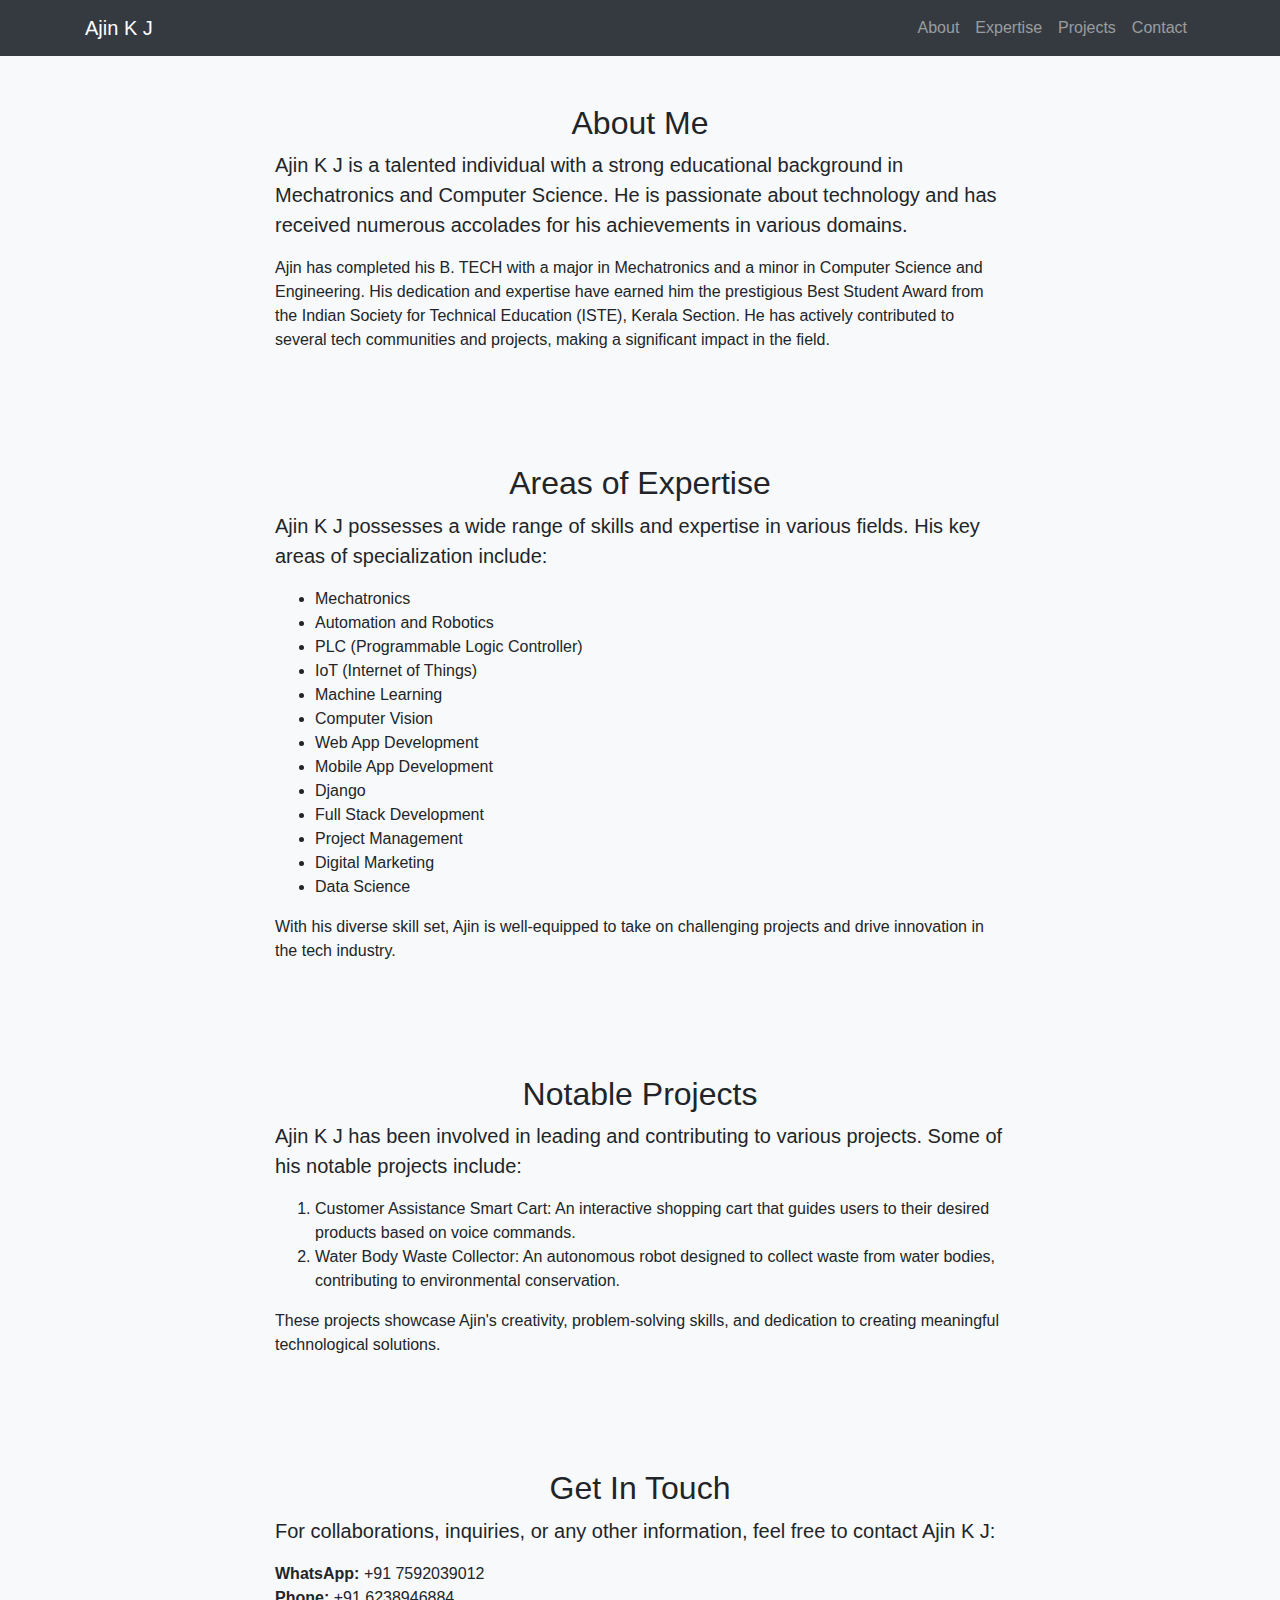
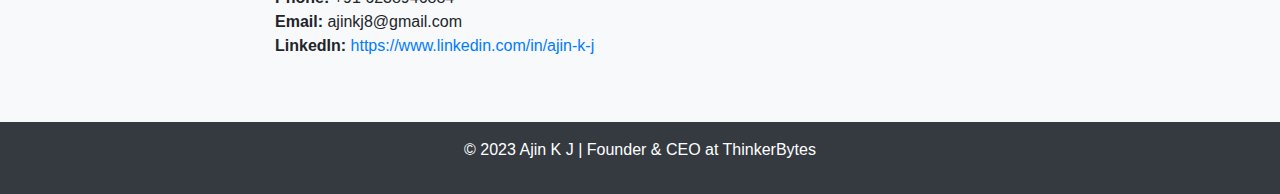
==== about.html @ 4cccd1d5 "Add files via upload" ====
<!DOCTYPE html>
<html lang="en">
<head>
  <meta charset="UTF-8">
  <meta http-equiv="X-UA-Compatible" content="IE=edge">
  <meta name="viewport" content="width=device-width, initial-scale=1">
  <title>Ajin K J - About Me</title>
  <meta name="keywords" content="Ajin K J, About Me, who is Ajin k j, Ajin k j abot, tell me about Ajin k j, Mechatronics, Automation, Robotics, PLC, IoT, Machine Learning, Computer Vision, Web App Development, Mobile App Development,">
  <meta name="description" content="Welcome to Ajin K J's About Me page. Learn more about Ajin, his background, education, expertise in Mechatronics, Automation, Robotics, Machine Learning, Web App Development, and more.">
  <meta name="author" content="Ajin K J">


  <!-- Open Graph Meta Tags -->
  <meta property="og:title" content="AJIN K J - Mechatronics Engineer, Entrepreneur, Web Developer, Data Science, Machine Learning, IoT, Robotics, Automation, Digital Marketing Enthusiast">
  <meta property="og:description" content="Welcome to Ajin K J's About Me page. Learn more about Ajin, his background, education, expertise in Mechatronics, Automation, Robotics, Machine Learning, Web App Development, and more. Contact me for your project needs.">
  <meta property="og:image" content="https://ajinkj.github.io/images/home-bg.jpg">
  <meta property="og:url" content="https://ajinkj.github.io/about.html">
  <meta property="og:type" content="website">
  <meta property="og:site_name" content="AJIN K J About">

  <!-- Bootstrap CSS -->
  <link rel="stylesheet" href="https://stackpath.bootstrapcdn.com/bootstrap/4.5.2/css/bootstrap.min.css">

  <!-- Custom CSS -->
  <style>
    /* Add custom CSS styles here if needed */
  </style>
</head>
<body class="bg-light">

  <!-- Navigation Bar -->
  <nav class="navbar navbar-expand-md navbar-dark bg-dark">
    <div class="container">
      <a class="navbar-brand" href="#">Ajin K J</a>
      <button class="navbar-toggler" type="button" data-toggle="collapse" data-target="#navbarNav" aria-controls="navbarNav" aria-expanded="false" aria-label="Toggle navigation">
        <span class="navbar-toggler-icon"></span>
      </button>
      <div class="collapse navbar-collapse" id="navbarNav">
        <ul class="navbar-nav ml-auto">
          <li class="nav-item">
            <a class="nav-link" href="#about">About</a>
          </li>
          <li class="nav-item">
            <a class="nav-link" href="#expertise">Expertise</a>
          </li>
          <li class="nav-item">
            <a class="nav-link" href="#projects">Projects</a>
          </li>
          <li class="nav-item">
            <a class="nav-link" href="#contact">Contact</a>
          </li>
        </ul>
      </div>
    </div>
  </nav>

  <!-- About Section -->
  <section id="about" class="py-5">
    <div class="container">
      <div class="row">
        <div class="col-lg-8 mx-auto">
          <h2 class="text-center">About Me</h2>
          <p class="lead">Ajin K J is a talented individual with a strong educational background in Mechatronics and Computer Science. He is passionate about technology and has received numerous accolades for his achievements in various domains.</p>
          <p>Ajin has completed his B. TECH with a major in Mechatronics and a minor in Computer Science and Engineering. His dedication and expertise have earned him the prestigious Best Student Award from the Indian Society for Technical Education (ISTE), Kerala Section. He has actively contributed to several tech communities and projects, making a significant impact in the field.</p>
        </div>
      </div>
    </div>
  </section>

  <!-- Expertise Section -->
  <section id="expertise" class="bg-light py-5">
    <div class="container">
      <div class="row">
        <div class="col-lg-8 mx-auto">
          <h2 class="text-center">Areas of Expertise</h2>
          <p class="lead">Ajin K J possesses a wide range of skills and expertise in various fields. His key areas of specialization include:</p>
          <ul>
            <li>Mechatronics</li>
            <li>Automation and Robotics</li>
            <li>PLC (Programmable Logic Controller)</li>
            <li>IoT (Internet of Things)</li>
            <li>Machine Learning</li>
            <li>Computer Vision</li>
            <li>Web App Development</li>
            <li>Mobile App Development</li>
            <li>Django</li>
            <li>Full Stack Development</li>
            <li>Project Management</li>
            <li>Digital Marketing</li>
            <li>Data Science</li>
          </ul>
          <p>With his diverse skill set, Ajin is well-equipped to take on challenging projects and drive innovation in the tech industry.</p>
        </div>
      </div>
    </div>
  </section>

  <!-- Projects Section -->
  <section id="projects" class="py-5">
    <div class="container">
      <div class="row">
        <div class="col-lg-8 mx-auto">
          <h2 class="text-center">Notable Projects</h2>
          <p class="lead">Ajin K J has been involved in leading and contributing to various projects. Some of his notable projects include:</p>
          <ol>
            <li>Customer Assistance Smart Cart: An interactive shopping cart that guides users to their desired products based on voice commands.</li>
            <li>Water Body Waste Collector: An autonomous robot designed to collect waste from water bodies, contributing to environmental conservation.</li>
          </ol>
          <p>These projects showcase Ajin's creativity, problem-solving skills, and dedication to creating meaningful technological solutions.</p>
        </div>
      </div>
    </div>
  </section>

  <!-- Contact Section -->
  <section id="contact" class="bg-light py-5">
    <div class="container">
      <div class="row">
        <div class="col-lg-8 mx-auto">
          <h2 class="text-center">Get In Touch</h2>
          <p class="lead">For collaborations, inquiries, or any other information, feel free to contact Ajin K J:</p>
          <ul class="list-unstyled">
            <li><strong>WhatsApp:</strong> +91 7592039012</li>
            <li><strong>Phone:</strong> +91 6238946884</li>
            <li><strong>Email:</strong> ajinkj8@gmail.com</li>
            <li><strong>LinkedIn:</strong> <a href="https://www.linkedin.com/in/ajin-k-j" target="_blank">https://www.linkedin.com/in/ajin-k-j</a></li>
          </ul>
        </div>
      </div>
    </div>
  </section>

  <!-- Footer -->
  <footer class="bg-dark text-white py-3">
    <div class="container text-center">
      <p>&copy; 2023 Ajin K J | Founder &amp; CEO at ThinkerBytes</p>
    </div>
  </footer>

  <!-- Bootstrap JS and jQuery -->
  <script src="https://code.jquery.com/jquery-3.5.1.slim.min.js"></script>
  <script src="https://cdn.jsdelivr.net/npm/@popperjs/core@2.9.1/dist/umd/popper.min.js"></script>
  <script src="https://stackpath.bootstrapcdn.com/bootstrap/4.5.2/js/bootstrap.min.js"></script>
</body>
</html>
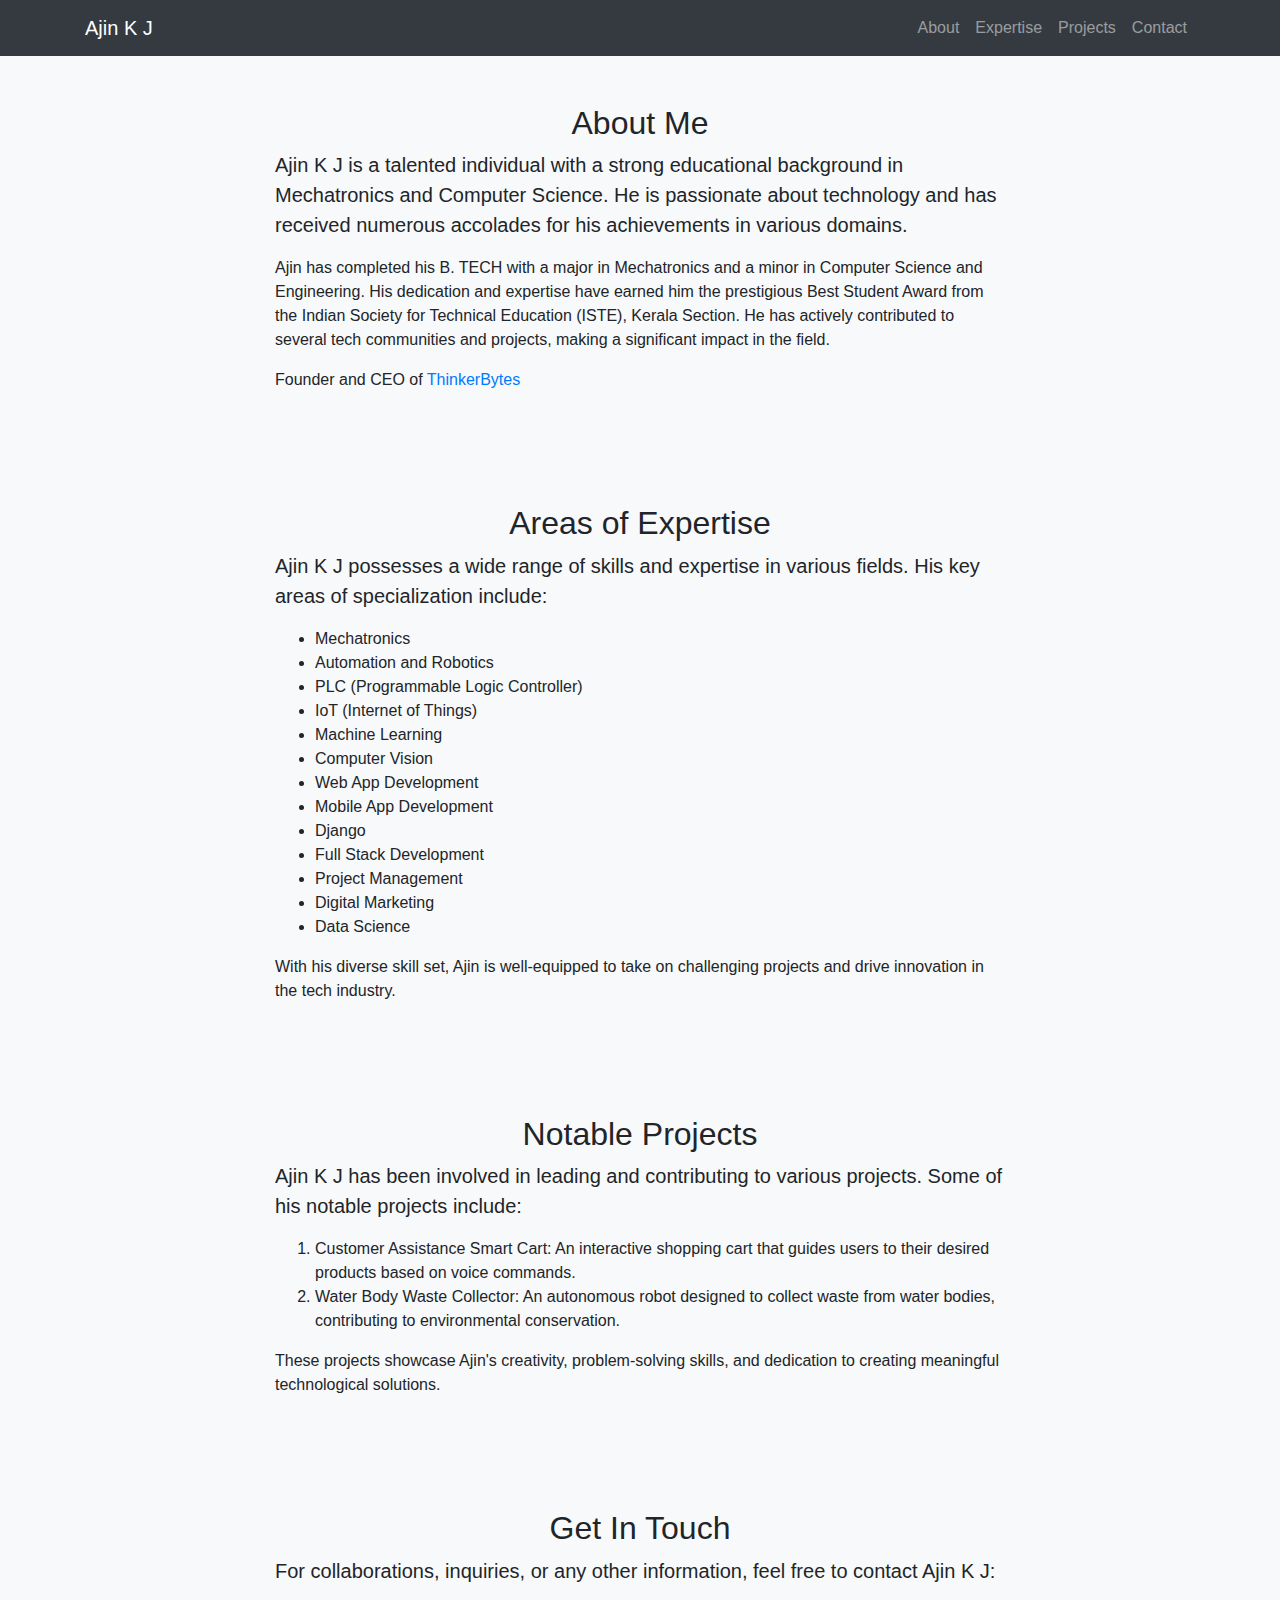
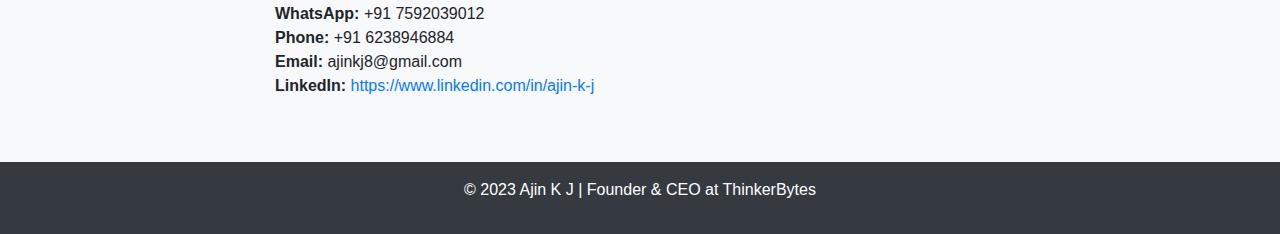
==== commit 9eae4d94: "Update about.html" ====
--- a/about.html
+++ b/about.html
@@ -5,7 +5,7 @@
   <meta http-equiv="X-UA-Compatible" content="IE=edge">
   <meta name="viewport" content="width=device-width, initial-scale=1">
   <title>Ajin K J - About Me</title>
-  <meta name="keywords" content="Ajin K J, About Me, who is Ajin k j, Ajin k j abot, tell me about Ajin k j, Mechatronics, Automation, Robotics, PLC, IoT, Machine Learning, Computer Vision, Web App Development, Mobile App Development,">
+  <meta name="keywords" content="Ajin K J, About Me, who is Ajin k j, Ajin k j about, tell me about Ajin k j, Mechatronics, Automation, Robotics, PLC, IoT, Machine Learning, Computer Vision, Web App Development, Mobile App Development,">
   <meta name="description" content="Welcome to Ajin K J's About Me page. Learn more about Ajin, his background, education, expertise in Mechatronics, Automation, Robotics, Machine Learning, Web App Development, and more.">
   <meta name="author" content="Ajin K J">
 
@@ -62,6 +62,7 @@
           <h2 class="text-center">About Me</h2>
           <p class="lead">Ajin K J is a talented individual with a strong educational background in Mechatronics and Computer Science. He is passionate about technology and has received numerous accolades for his achievements in various domains.</p>
           <p>Ajin has completed his B. TECH with a major in Mechatronics and a minor in Computer Science and Engineering. His dedication and expertise have earned him the prestigious Best Student Award from the Indian Society for Technical Education (ISTE), Kerala Section. He has actively contributed to several tech communities and projects, making a significant impact in the field.</p>
+          <p>Founder and CEO of <a href="https://thinkerbytes.github.io/">ThinkerBytes</a></p>
         </div>
       </div>
     </div>
